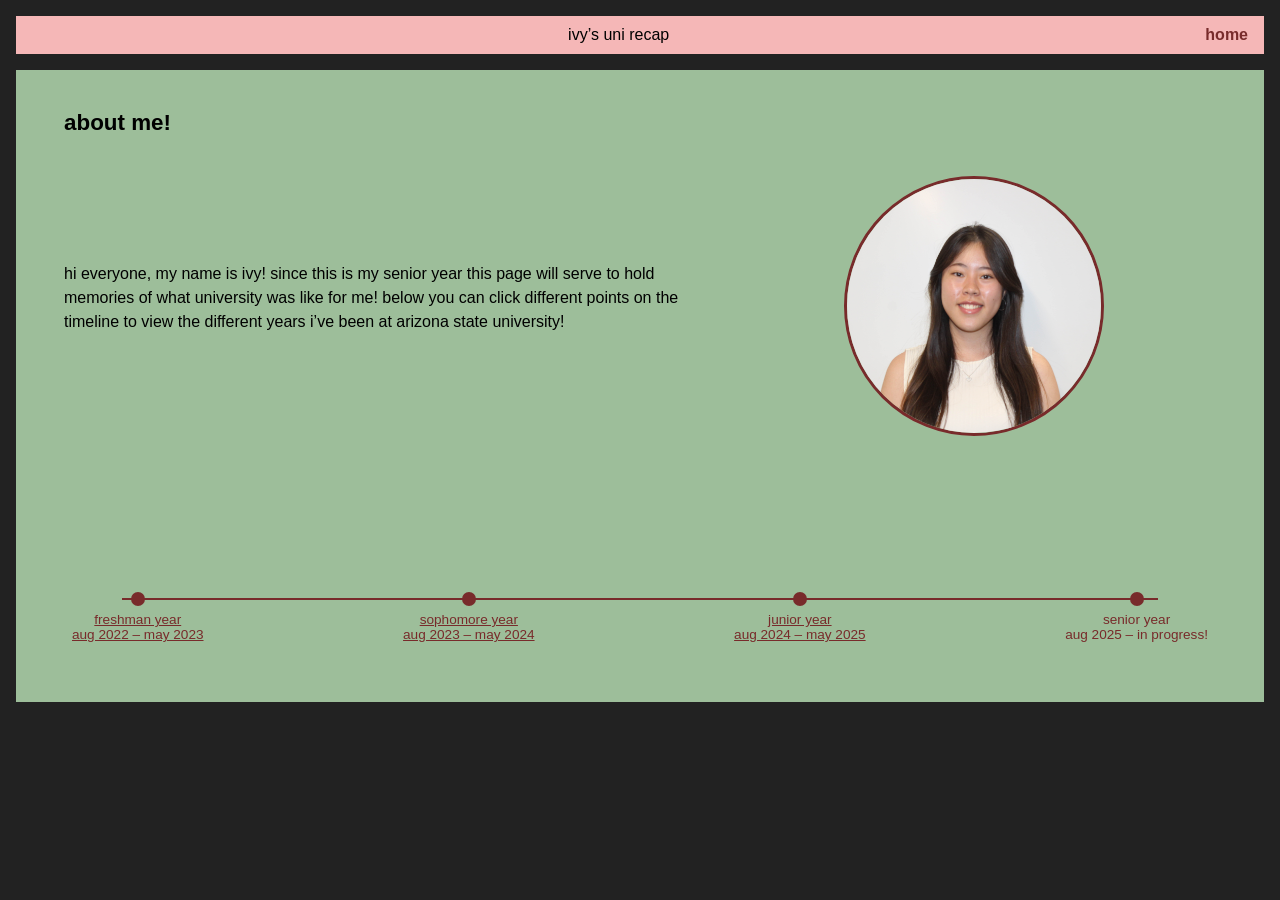
==== AME220/final-project/index3.html @ 9d481795 "final project code" ====
<!DOCTYPE html>
<html lang="en">
  <head>
    <meta charset="UTF-8" />
    <title>ivy’s uni recap</title>
    <link rel="stylesheet" href="styles3.css" />
  </head>

  <!-- nav bar -->
  <body>
    <header class="top-nav">
      <div class="top-nav__center">ivy’s uni recap</div>
      <nav class="top-nav__right">
        <a href="index3.html" class="top-nav__link top-nav__link--active"
          >home</a>
      </nav>
    </header>

    <!-- main -->
    <main class="page">
      <section class="about">
        <h1 class="about__title">about me!</h1> <br />

        <p class="about__text">
          hi everyone, my name is ivy! since this is my senior year this page
          will serve to hold memories of what university was like for me!

          below you can click different points on the timeline to view the
          different years i’ve been at arizona state university!
        </p>

        <!-- my pfp :D -->
        <div class="about__photo">
          <img src="images/IMG_0399.jpg" alt="picture of ivy" />
        </div>
      </section>

      <!-- timeline -->
      <section class="timeline">
        <div class="timeline__line"></div>

        <a href="freshman.html" class="timeline__item">
          <div class="timeline__dot"></div>
          <div class="timeline__label">
            <span>freshman year</span>
            <span>aug 2022 – may 2023</span>
          </div>
        </a>

        <a href="sophomore.html" class="timeline__item">
          <div class="timeline__dot"></div>
          <div class="timeline__label">
            <span>sophomore year</span>
            <span>aug 2023 – may 2024</span>
          </div>
        </a>

        <a href="junior.html" class="timeline__item">
          <div class="timeline__dot"></div>
          <div class="timeline__label">
            <span>junior year</span>
            <span>aug 2024 – may 2025</span>
          </div>
        </a>

        <!-- if user clicks senior open up a error pop up -->
        <button class="timeline__item timeline__item--senior js-senior-trigger">
          <div class="timeline__dot"></div>
          <div class="timeline__label">
            <span>senior year</span>
            <span>aug 2025 – in progress!</span>
          </div>
        </button>
      </section>
    </main>

    <!-- error popup -->
    <div class="modal" id="error-modal" aria-hidden="true">
      <div class="modal__backdrop js-modal-close"></div>
      <div class="modal__content" role="dialog" aria-modal="true">
        <div class="modal__header">

          <span class="modal__tag">error pop up</span>
          <button
            class="modal__close js-modal-close"
            aria-label="close error popup">
            &times;
          </button>

        </div>

        <div class="modal__body">
          sorry this page is still <br />
          in progress!
        </div>

      </div>
    </div>

    <script src="script.js"></script>
  </body>
</html>
---- AME220/final-project/styles3.css ----
/* layout basics */
/* https://www.w3schools.com/css/css3_box-sizing.asp - learned how to apply box-sizing to all elements */
*,
*::before,
*::after {
  box-sizing: border-box;
}

body {
  margin: 0;
  font-family: Arial, Helvetica, sans-serif;
  background-color: #222;
}

.page {
  background-color: #9dbe9a;
  margin: 16px;
  padding: 40px 48px 60px;
}

/* top nav bar */

.top-nav {
  display: flex;
  align-items: center;
  justify-content: space-between;
  background-color: #f5b7b7;
  padding: 10px 16px;
  margin: 16px;
}

.top-nav__center,
.top-nav__right {
  display: flex;
  align-items: center;
}

.top-nav__center {
  flex: 1;
  justify-content: center;
  font-weight: 500;
}

.top-nav__right {
  gap: 12px;
}

.top-nav__link {
  border: none;
  background: none;
  font: inherit;
  text-decoration: none;
  color: #782b2b;
  cursor: pointer;
}

.top-nav__link--active {
  font-weight: 600;
}

.top-nav__link--button {
  padding: 0;
}

/* about section */

.about {
  display: grid;
  grid-template-columns: minmax(0, 2fr) minmax(0, 1.5fr);
  gap: 24px;
  align-items: center;
}

.about__content {
  max-width: 550px;
}

.about__title {
  margin-top: 0;
  margin-bottom: 16px;
  font-size: 1.4rem;
}

.about__text {
  margin-top: 0;
  text-align: left;
  line-height: 1.5;
}

.about__photo {
  display: flex;
  align-items: center;
  justify-content: center;
}

.about__photo img {
  width: 260px;
  height: 260px;
  object-fit: cover; /* https://www.w3schools.com/css/css3_object-fit.asp - needed this so the image didnt distort*/
  border-radius: 50%;
  border: 3px solid #782b2b;
}


/* timeline */

.timeline {
  position: relative;
  margin-top: 120px;
  display: flex;
  justify-content: space-between;
  align-items: center;
}

.timeline__line {
  position: absolute;
  top: 50%;
  left: 5%;
  right: 5%;
  height: 2px;
  background-color: #782b2b;
  transform: translateY(-50%);
}

.timeline__item {
  position: relative;
  background: none;
  border: none;
  padding: 32px 8px 0;
  display: flex;
  flex-direction: column;
  align-items: center;
  cursor: pointer;
  text-align: center;
  color: #782b2b;
}

.timeline__item--senior {
  font-weight: 500;
}

.timeline__dot {
  width: 14px;
  height: 14px;
  border-radius: 50%;
  background-color: #782b2b;
  position: absolute;
  top: 50%;
  transform: translateY(-50%);
}

.timeline__label {
  margin-top: 24px;
  font-size: 0.85rem;
}

.timeline__label span {
  display: block;
}

/* error pop up message */

.modal {
  position: fixed;
  inset: 0;
  display: none;
  align-items: center;
  justify-content: center;
  z-index: 999;
}

.modal--visible {
  display: flex;
}

.modal__backdrop {
  position: absolute;
  inset: 0;
  background-color: rgba(0, 0, 0, 0.55);
}

.modal__content {
  position: relative;
  background-color: #444;
  color: #fff;
  padding: 24px 28px 32px;
  border-radius: 8px;
  min-width: 260px;
  max-width: 320px;
  z-index: 1;
}

.modal__header {
  display: flex;
  justify-content: space-between;
  align-items: center;
  margin-bottom: 18px;
}

.modal__tag {
  padding: 4px 10px;
  border-radius: 6px;
  font-size: 0.8rem;
}

.modal__close {
  border: none;
  background: none;
  font-size: 1.6rem;
  line-height: 1;
  color: #fff;
  cursor: pointer;
}

.modal__body {
  text-align: center;
  font-size: 1rem;
  line-height: 1.5;
}

/* styling the different year pages */

.page--year {
  background-color: #9dbe9a;
}

.year-tabs {
  display: flex;
  justify-content: center;
  gap: 16px;
  margin: 32px 0 16px;
  font-size: 1rem;
}

.year-tab {
  border: none;
  background: none;
  font: inherit;
  text-transform: lowercase;
  text-decoration: none;
  color: #333;
  cursor: pointer;
}

/* showing which year is active */
.year-tab--active {
  color: #c3423f;
  font-weight: 600;
}

.year-tab--button {
  padding: 0;
}

/* image carousel */

.carousel {
    max-width: 900px; 
    margin: 0 auto 40px;
}

.carousel__header {
  margin-bottom: 12px;
}

.carousel__tag {
  display: inline-block;
  padding: 4px 10px;
  border-radius: 6px;
  background-color: #444;
  color: #fff;
  font-size: 0.8rem;
}

.carousel__frame {
  height: 60vh;
  max-height: 500px;
  background-color: #417049;
  display: flex;
  align-items: center;
  justify-content: center;
  position: relative;
}

.carousel__image {
  max-width: 100%;
  max-height: 100%;
  object-fit: contain;
}

.carousel__arrow {
  position: absolute;
  top: 50%;
  transform: translateY(-50%);
  border: none;
  background: none;
  font-size: 2rem;
  cursor: pointer;
  padding: 0 16px;
  color: #fff;
}

.carousel__arrow--left {
  left: 0;
}

.carousel__arrow--right {
  right: 0;
}

.carousel__caption {
  text-align: center;
  margin-top: 12px;
  font-size: 0.9rem;
}
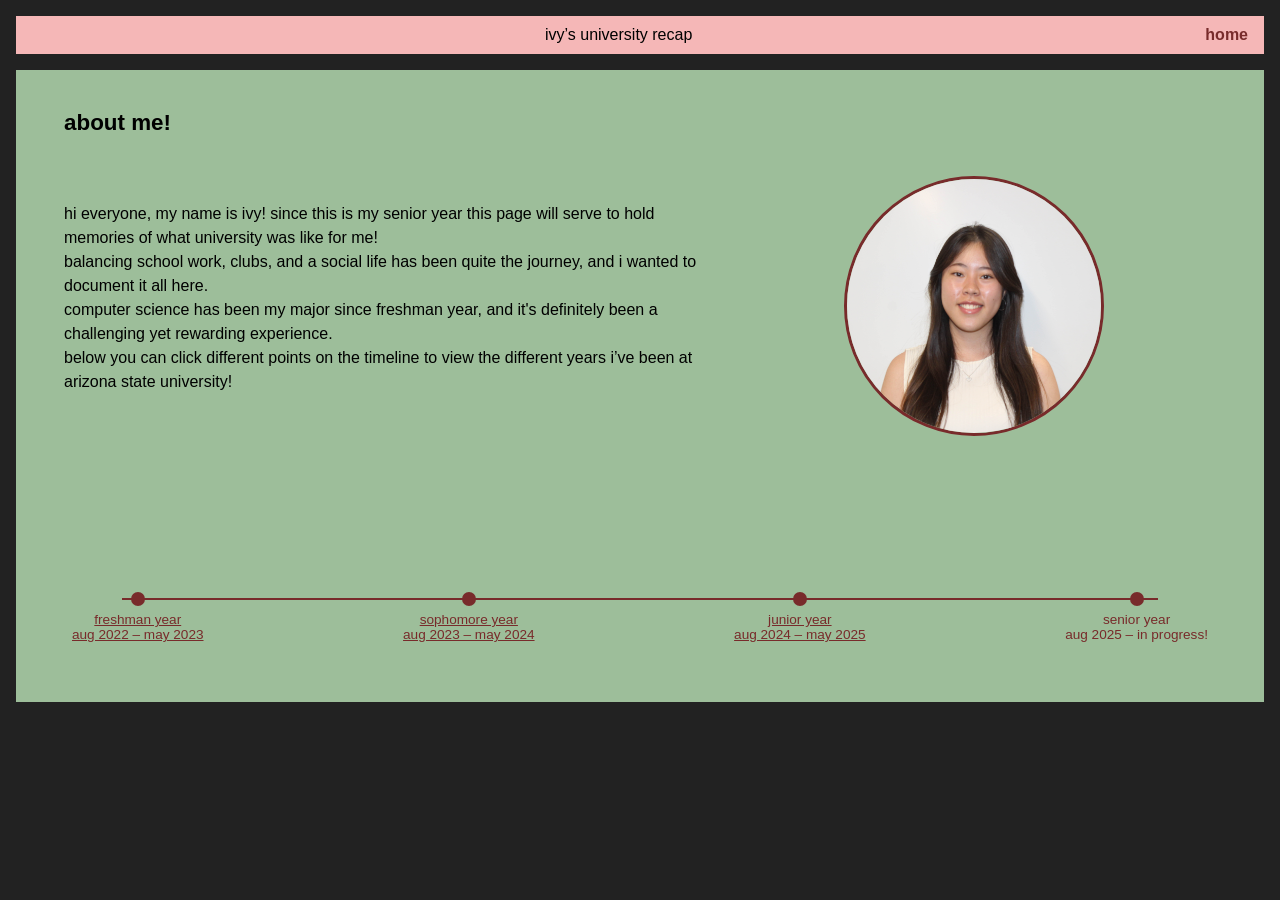
==== commit 1d21916f: "added more to the about section" ====
--- a/AME220/final-project/index3.html
+++ b/AME220/final-project/index3.html
@@ -9,7 +9,7 @@
   <!-- nav bar -->
   <body>
     <header class="top-nav">
-      <div class="top-nav__center">ivy’s uni recap</div>
+      <div class="top-nav__center">ivy’s university recap</div>
       <nav class="top-nav__right">
         <a href="index3.html" class="top-nav__link top-nav__link--active"
           >home</a>
@@ -23,10 +23,16 @@
 
         <p class="about__text">
           hi everyone, my name is ivy! since this is my senior year this page
-          will serve to hold memories of what university was like for me!
+          will serve to hold memories of what university was like for me! <br />
+
+          balancing school work, clubs, and a social life has been quite the
+          journey, and i wanted to document it all here. <br />
+
+          computer science has been my major since freshman year, and it's definitely
+          been a challenging yet rewarding experience. <br />
 
           below you can click different points on the timeline to view the
-          different years i’ve been at arizona state university!
+          different years i’ve been at arizona state university! <br />
         </p>
 
         <!-- my pfp :D -->
